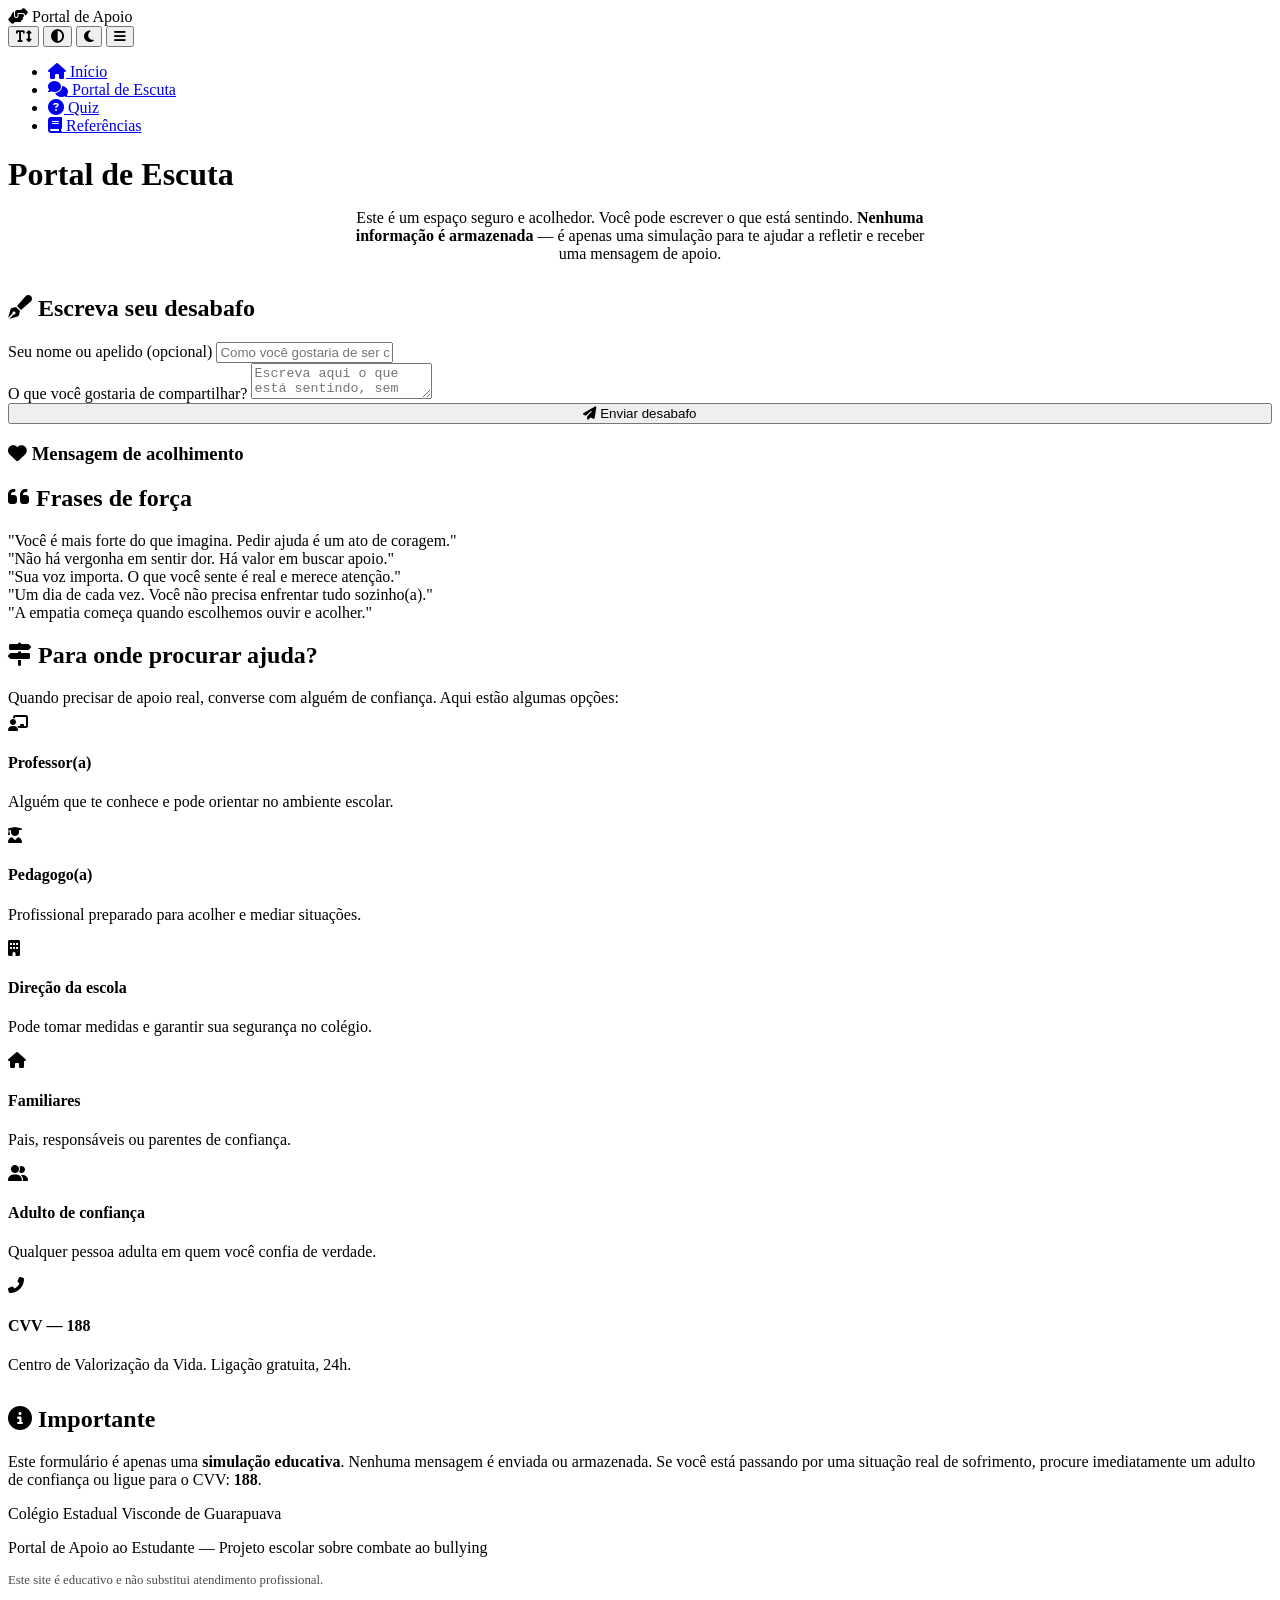
==== escuta.html @ 62ffe3df "1" ====
<!DOCTYPE html>
<html lang="pt-BR">
<head>
  <meta charset="UTF-8">
  <meta name="viewport" content="width=device-width, initial-scale=1.0">
  <meta name="description" content="Portal de Escuta - Espaço de acolhimento e desabafo simulado">
  <title>Portal de Escuta | Portal de Apoio ao Estudante</title>
  <link rel="stylesheet" href="https://cdnjs.cloudflare.com/ajax/libs/font-awesome/6.5.1/css/all.min.css">
  <link rel="stylesheet" href="css/style.css">
</head>
<body>
  <header>
    <div class="header-top">
      <div class="logo">
        <i class="fas fa-hands-helping"></i>
        <span>Portal de Apoio</span>
      </div>
      <div class="controls">
        <button class="control-btn" id="fontBtn" title="Aumentar fonte"><i class="fas fa-text-height"></i></button>
        <button class="control-btn" id="contrastBtn" title="Alto contraste"><i class="fas fa-adjust"></i></button>
        <button class="control-btn" id="darkModeBtn" title="Modo escuro"><i class="fas fa-moon"></i></button>
        <button class="menu-toggle" aria-label="Menu"><i class="fas fa-bars"></i></button>
      </div>
    </div>
    <nav>
      <ul>
        <li><a href="index.html"><i class="fas fa-home"></i> Início</a></li>
        <li><a href="escuta.html" class="active"><i class="fas fa-comments"></i> Portal de Escuta</a></li>
        <li><a href="quiz.html"><i class="fas fa-question-circle"></i> Quiz</a></li>
        <li><a href="referencias.html"><i class="fas fa-book"></i> Referências</a></li>
      </ul>
    </nav>
  </header>

  <main>
    <h1 class="section-title" style="margin-bottom:0.5rem;">Portal de Escuta</h1>
    <p style="text-align:center;color:var(--text-light);margin-bottom:2rem;max-width:600px;margin-left:auto;margin-right:auto;">
      Este é um espaço seguro e acolhedor. Você pode escrever o que está sentindo. 
      <strong>Nenhuma informação é armazenada</strong> — é apenas uma simulação para te ajudar a refletir e receber uma mensagem de apoio.
    </p>

    <div class="escuta-container">
      <!-- Formulário -->
      <div class="form-card">
        <h2><i class="fas fa-pen-fancy"></i> Escreva seu desabafo</h2>
        <form id="formEscuta">
          <div class="form-group">
            <label for="nome">Seu nome ou apelido (opcional)</label>
            <input type="text" id="nome" placeholder="Como você gostaria de ser chamado(a)?">
          </div>
          <div class="form-group">
            <label for="desabafo">O que você gostaria de compartilhar?</label>
            <textarea id="desabafo" placeholder="Escreva aqui o que está sentindo, sem medo. Este espaço é só seu..."></textarea>
          </div>
          <button type="submit" class="btn btn-primary" style="width:100%;">
            <i class="fas fa-paper-plane"></i> Enviar desabafo
          </button>
        </form>

        <div class="resposta-auto" id="respostaAuto">
          <h3><i class="fas fa-heart"></i> Mensagem de acolhimento</h3>
          <p id="msgAcolhimento"></p>
        </div>
      </div>

      <!-- Frases motivacionais -->
      <div class="msg-card">
        <h2><i class="fas fa-quote-left"></i> Frases de força</h2>
        <div class="frases">
          <div class="frase">
            "Você é mais forte do que imagina. Pedir ajuda é um ato de coragem."
          </div>
          <div class="frase">
            "Não há vergonha em sentir dor. Há valor em buscar apoio."
          </div>
          <div class="frase">
            "Sua voz importa. O que você sente é real e merece atenção."
          </div>
          <div class="frase">
            "Um dia de cada vez. Você não precisa enfrentar tudo sozinho(a)."
          </div>
          <div class="frase">
            "A empatia começa quando escolhemos ouvir e acolher."
          </div>
        </div>
      </div>
    </div>

    <!-- Orientações -->
    <section class="orientacoes">
      <h2><i class="fas fa-map-signs"></i> Para onde procurar ajuda?</h2>
      <p style="color:var(--text-light);margin-bottom:0.5rem;">
        Quando precisar de apoio real, converse com alguém de confiança. Aqui estão algumas opções:
      </p>
      <div class="orientacoes-grid">
        <div class="orientacao-item">
          <i class="fas fa-chalkboard-teacher"></i>
          <h4>Professor(a)</h4>
          <p>Alguém que te conhece e pode orientar no ambiente escolar.</p>
        </div>
        <div class="orientacao-item">
          <i class="fas fa-user-graduate"></i>
          <h4>Pedagogo(a)</h4>
          <p>Profissional preparado para acolher e mediar situações.</p>
        </div>
        <div class="orientacao-item">
          <i class="fas fa-building"></i>
          <h4>Direção da escola</h4>
          <p>Pode tomar medidas e garantir sua segurança no colégio.</p>
        </div>
        <div class="orientacao-item">
          <i class="fas fa-home"></i>
          <h4>Familiares</h4>
          <p>Pais, responsáveis ou parentes de confiança.</p>
        </div>
        <div class="orientacao-item">
          <i class="fas fa-user-friends"></i>
          <h4>Adulto de confiança</h4>
          <p>Qualquer pessoa adulta em quem você confia de verdade.</p>
        </div>
        <div class="orientacao-item">
          <i class="fas fa-phone-alt"></i>
          <h4>CVV — 188</h4>
          <p>Centro de Valorização da Vida. Ligação gratuita, 24h.</p>
        </div>
      </div>
    </section>

    <div class="info-box" style="margin-top:2rem;border-left-color:var(--accent);">
      <h2><i class="fas fa-info-circle"></i> Importante</h2>
      <p>
        Este formulário é apenas uma <strong>simulação educativa</strong>. Nenhuma mensagem é enviada ou armazenada. 
        Se você está passando por uma situação real de sofrimento, procure imediatamente um adulto de confiança ou ligue para o CVV: <strong>188</strong>.
      </p>
    </div>
  </main>

  <footer>
    <p class="school-name">Colégio Estadual Visconde de Guarapuava</p>
    <p>Portal de Apoio ao Estudante — Projeto escolar sobre combate ao bullying</p>
    <p style="margin-top:0.5rem;font-size:0.8rem;opacity:0.7;">Este site é educativo e não substitui atendimento profissional.</p>
  </footer>

  <button id="backToTop" title="Voltar ao topo"><i class="fas fa-arrow-up"></i></button>

  <script src="js/script.js"></script>
</body>
</html>
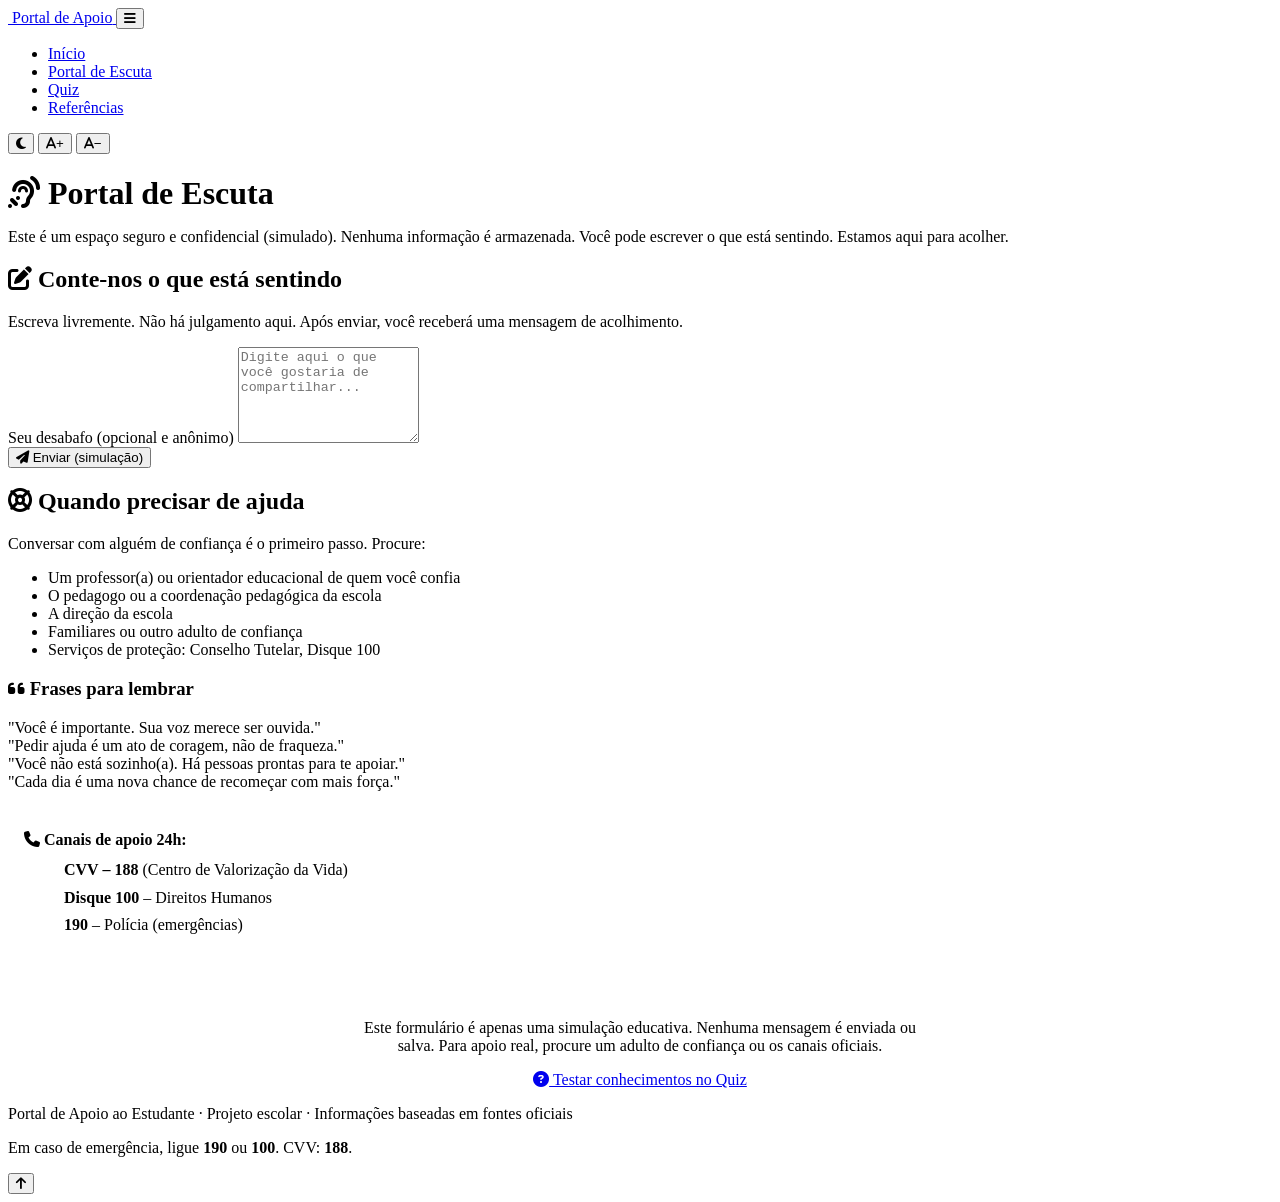
==== commit a6b6a571: "29jun261" ====
--- a/escuta.html
+++ b/escuta.html
@@ -3,146 +3,114 @@
 <head>
   <meta charset="UTF-8">
   <meta name="viewport" content="width=device-width, initial-scale=1.0">
-  <meta name="description" content="Portal de Escuta - Espaço de acolhimento e desabafo simulado">
+  <meta name="description" content="Portal de Escuta – espaço seguro para desabafar e receber acolhimento.">
   <title>Portal de Escuta | Portal de Apoio ao Estudante</title>
   <link rel="stylesheet" href="https://cdnjs.cloudflare.com/ajax/libs/font-awesome/6.5.1/css/all.min.css">
   <link rel="stylesheet" href="css/style.css">
 </head>
 <body>
-  <header>
-    <div class="header-top">
-      <div class="logo">
-        <i class="fas fa-hands-helping"></i>
+  <header class="site-header">
+    <div class="header-inner">
+      <a href="index.html" class="logo">
+        <i class="fa-solid fa-hands-holding-heart"></i>
         <span>Portal de Apoio</span>
-      </div>
-      <div class="controls">
-        <button class="control-btn" id="fontBtn" title="Aumentar fonte"><i class="fas fa-text-height"></i></button>
-        <button class="control-btn" id="contrastBtn" title="Alto contraste"><i class="fas fa-adjust"></i></button>
-        <button class="control-btn" id="darkModeBtn" title="Modo escuro"><i class="fas fa-moon"></i></button>
-        <button class="menu-toggle" aria-label="Menu"><i class="fas fa-bars"></i></button>
+      </a>
+      <button class="nav-toggle" aria-label="Abrir menu"><i class="fa-solid fa-bars"></i></button>
+      <nav>
+        <ul class="nav-menu">
+          <li><a href="index.html">Início</a></li>
+          <li><a href="escuta.html" class="active">Portal de Escuta</a></li>
+          <li><a href="quiz.html">Quiz</a></li>
+          <li><a href="referencias.html">Referências</a></li>
+        </ul>
+      </nav>
+      <div class="a11y-controls">
+        <button class="a11y-btn" id="themeBtn" onclick="cycleTheme()" title="Alternar tema"><i class="fa-solid fa-moon"></i></button>
+        <button class="a11y-btn" onclick="changeFontSize(2)" title="Aumentar fonte"><i class="fa-solid fa-a"></i>+</button>
+        <button class="a11y-btn" onclick="changeFontSize(-2)" title="Diminuir fonte"><i class="fa-solid fa-a"></i>−</button>
       </div>
     </div>
-    <nav>
-      <ul>
-        <li><a href="index.html"><i class="fas fa-home"></i> Início</a></li>
-        <li><a href="escuta.html" class="active"><i class="fas fa-comments"></i> Portal de Escuta</a></li>
-        <li><a href="quiz.html"><i class="fas fa-question-circle"></i> Quiz</a></li>
-        <li><a href="referencias.html"><i class="fas fa-book"></i> Referências</a></li>
-      </ul>
-    </nav>
   </header>
 
   <main>
-    <h1 class="section-title" style="margin-bottom:0.5rem;">Portal de Escuta</h1>
-    <p style="text-align:center;color:var(--text-light);margin-bottom:2rem;max-width:600px;margin-left:auto;margin-right:auto;">
-      Este é um espaço seguro e acolhedor. Você pode escrever o que está sentindo. 
-      <strong>Nenhuma informação é armazenada</strong> — é apenas uma simulação para te ajudar a refletir e receber uma mensagem de apoio.
+    <h1 class="section-title" style="margin-bottom: 0.5rem;">
+      <i class="fa-solid fa-ear-listen"></i> Portal de Escuta
+    </h1>
+    <p class="section-subtitle">
+      Este é um espaço seguro e confidencial (simulado). Nenhuma informação é armazenada.
+      Você pode escrever o que está sentindo. Estamos aqui para acolher.
     </p>
 
     <div class="escuta-container">
-      <!-- Formulário -->
       <div class="form-card">
-        <h2><i class="fas fa-pen-fancy"></i> Escreva seu desabafo</h2>
+        <h2><i class="fa-solid fa-pen-to-square"></i> Conte-nos o que está sentindo</h2>
+        <p>
+          Escreva livremente. Não há julgamento aqui. Após enviar, você receberá uma mensagem de acolhimento.
+        </p>
         <form id="formEscuta">
           <div class="form-group">
-            <label for="nome">Seu nome ou apelido (opcional)</label>
-            <input type="text" id="nome" placeholder="Como você gostaria de ser chamado(a)?">
+            <label for="desabafo">Seu desabafo (opcional e anônimo)</label>
+            <textarea id="desabafo" name="desabafo" placeholder="Digite aqui o que você gostaria de compartilhar..." rows="6"></textarea>
           </div>
-          <div class="form-group">
-            <label for="desabafo">O que você gostaria de compartilhar?</label>
-            <textarea id="desabafo" placeholder="Escreva aqui o que está sentindo, sem medo. Este espaço é só seu..."></textarea>
-          </div>
-          <button type="submit" class="btn btn-primary" style="width:100%;">
-            <i class="fas fa-paper-plane"></i> Enviar desabafo
+          <button type="submit" class="btn btn-primary">
+            <i class="fa-solid fa-paper-plane"></i> Enviar (simulação)
           </button>
         </form>
-
-        <div class="resposta-auto" id="respostaAuto">
-          <h3><i class="fas fa-heart"></i> Mensagem de acolhimento</h3>
-          <p id="msgAcolhimento"></p>
-        </div>
+        <div id="mensagemAcolhimento" class="mensagem-acolhimento" role="status" aria-live="polite"></div>
+        <div class="frase" id="fraseMotivacional" style="display: none; margin-top: 1rem;"></div>
       </div>
 
-      <!-- Frases motivacionais -->
-      <div class="msg-card">
-        <h2><i class="fas fa-quote-left"></i> Frases de força</h2>
-        <div class="frases">
-          <div class="frase">
-            "Você é mais forte do que imagina. Pedir ajuda é um ato de coragem."
-          </div>
-          <div class="frase">
-            "Não há vergonha em sentir dor. Há valor em buscar apoio."
-          </div>
-          <div class="frase">
-            "Sua voz importa. O que você sente é real e merece atenção."
-          </div>
-          <div class="frase">
-            "Um dia de cada vez. Você não precisa enfrentar tudo sozinho(a)."
-          </div>
-          <div class="frase">
-            "A empatia começa quando escolhemos ouvir e acolher."
-          </div>
+      <div class="orientacoes">
+        <h2><i class="fa-solid fa-life-ring"></i> Quando precisar de ajuda</h2>
+        <p style="color: var(--text-muted); margin-bottom: 1rem;">
+          Conversar com alguém de confiança é o primeiro passo. Procure:
+        </p>
+        <ul>
+          <li>Um professor(a) ou orientador educacional de quem você confia</li>
+          <li>O pedagogo ou a coordenação pedagógica da escola</li>
+          <li>A direção da escola</li>
+          <li>Familiares ou outro adulto de confiança</li>
+          <li>Serviços de proteção: Conselho Tutelar, Disque 100</li>
+        </ul>
+
+        <div class="frases-motivacionais">
+          <h3><i class="fa-solid fa-quote-left"></i> Frases para lembrar</h3>
+          <div class="frase">"Você é importante. Sua voz merece ser ouvida."</div>
+          <div class="frase">"Pedir ajuda é um ato de coragem, não de fraqueza."</div>
+          <div class="frase">"Você não está sozinho(a). Há pessoas prontas para te apoiar."</div>
+          <div class="frase">"Cada dia é uma nova chance de recomeçar com mais força."</div>
+        </div>
+
+        <div style="margin-top: 1.5rem; padding: 1rem; background: var(--bg); border-radius: 10px; border: 1px solid var(--border);">
+          <strong><i class="fa-solid fa-phone"></i> Canais de apoio 24h:</strong>
+          <ul style="margin-top: 0.5rem; list-style: none;">
+            <li style="padding: 0.3rem 0;"><strong>CVV – 188</strong> (Centro de Valorização da Vida)</li>
+            <li style="padding: 0.3rem 0;"><strong>Disque 100</strong> – Direitos Humanos</li>
+            <li style="padding: 0.3rem 0;"><strong>190</strong> – Polícia (emergências)</li>
+          </ul>
         </div>
       </div>
     </div>
 
-    <!-- Orientações -->
-    <section class="orientacoes">
-      <h2><i class="fas fa-map-signs"></i> Para onde procurar ajuda?</h2>
-      <p style="color:var(--text-light);margin-bottom:0.5rem;">
-        Quando precisar de apoio real, converse com alguém de confiança. Aqui estão algumas opções:
+    <section style="margin-top: 3rem; text-align: center;">
+      <p style="color: var(--text-muted); max-width: 560px; margin: 0 auto 1rem;">
+        Este formulário é apenas uma simulação educativa. Nenhuma mensagem é enviada ou salva.
+        Para apoio real, procure um adulto de confiança ou os canais oficiais.
       </p>
-      <div class="orientacoes-grid">
-        <div class="orientacao-item">
-          <i class="fas fa-chalkboard-teacher"></i>
-          <h4>Professor(a)</h4>
-          <p>Alguém que te conhece e pode orientar no ambiente escolar.</p>
-        </div>
-        <div class="orientacao-item">
-          <i class="fas fa-user-graduate"></i>
-          <h4>Pedagogo(a)</h4>
-          <p>Profissional preparado para acolher e mediar situações.</p>
-        </div>
-        <div class="orientacao-item">
-          <i class="fas fa-building"></i>
-          <h4>Direção da escola</h4>
-          <p>Pode tomar medidas e garantir sua segurança no colégio.</p>
-        </div>
-        <div class="orientacao-item">
-          <i class="fas fa-home"></i>
-          <h4>Familiares</h4>
-          <p>Pais, responsáveis ou parentes de confiança.</p>
-        </div>
-        <div class="orientacao-item">
-          <i class="fas fa-user-friends"></i>
-          <h4>Adulto de confiança</h4>
-          <p>Qualquer pessoa adulta em quem você confia de verdade.</p>
-        </div>
-        <div class="orientacao-item">
-          <i class="fas fa-phone-alt"></i>
-          <h4>CVV — 188</h4>
-          <p>Centro de Valorização da Vida. Ligação gratuita, 24h.</p>
-        </div>
-      </div>
+      <a href="quiz.html" class="btn btn-outline">
+        <i class="fa-solid fa-question-circle"></i> Testar conhecimentos no Quiz
+      </a>
     </section>
-
-    <div class="info-box" style="margin-top:2rem;border-left-color:var(--accent);">
-      <h2><i class="fas fa-info-circle"></i> Importante</h2>
-      <p>
-        Este formulário é apenas uma <strong>simulação educativa</strong>. Nenhuma mensagem é enviada ou armazenada. 
-        Se você está passando por uma situação real de sofrimento, procure imediatamente um adulto de confiança ou ligue para o CVV: <strong>188</strong>.
-      </p>
-    </div>
   </main>
 
-  <footer>
-    <p class="school-name">Colégio Estadual Visconde de Guarapuava</p>
-    <p>Portal de Apoio ao Estudante — Projeto escolar sobre combate ao bullying</p>
-    <p style="margin-top:0.5rem;font-size:0.8rem;opacity:0.7;">Este site é educativo e não substitui atendimento profissional.</p>
+  <footer class="site-footer">
+    <p>Portal de Apoio ao Estudante · Projeto escolar · Informações baseadas em fontes oficiais</p>
+    <p style="margin-top: 0.5rem;">
+      Em caso de emergência, ligue <strong>190</strong> ou <strong>100</strong>. CVV: <strong>188</strong>.
+    </p>
   </footer>
 
-  <button id="backToTop" title="Voltar ao topo"><i class="fas fa-arrow-up"></i></button>
-
-  <script src="js/script.js"></script>
+  <button id="backToTop" aria-label="Voltar ao topo"><i class="fa-solid fa-arrow-up"></i></button>
+  <script src="js/main.js"></script>
 </body>
 </html>
